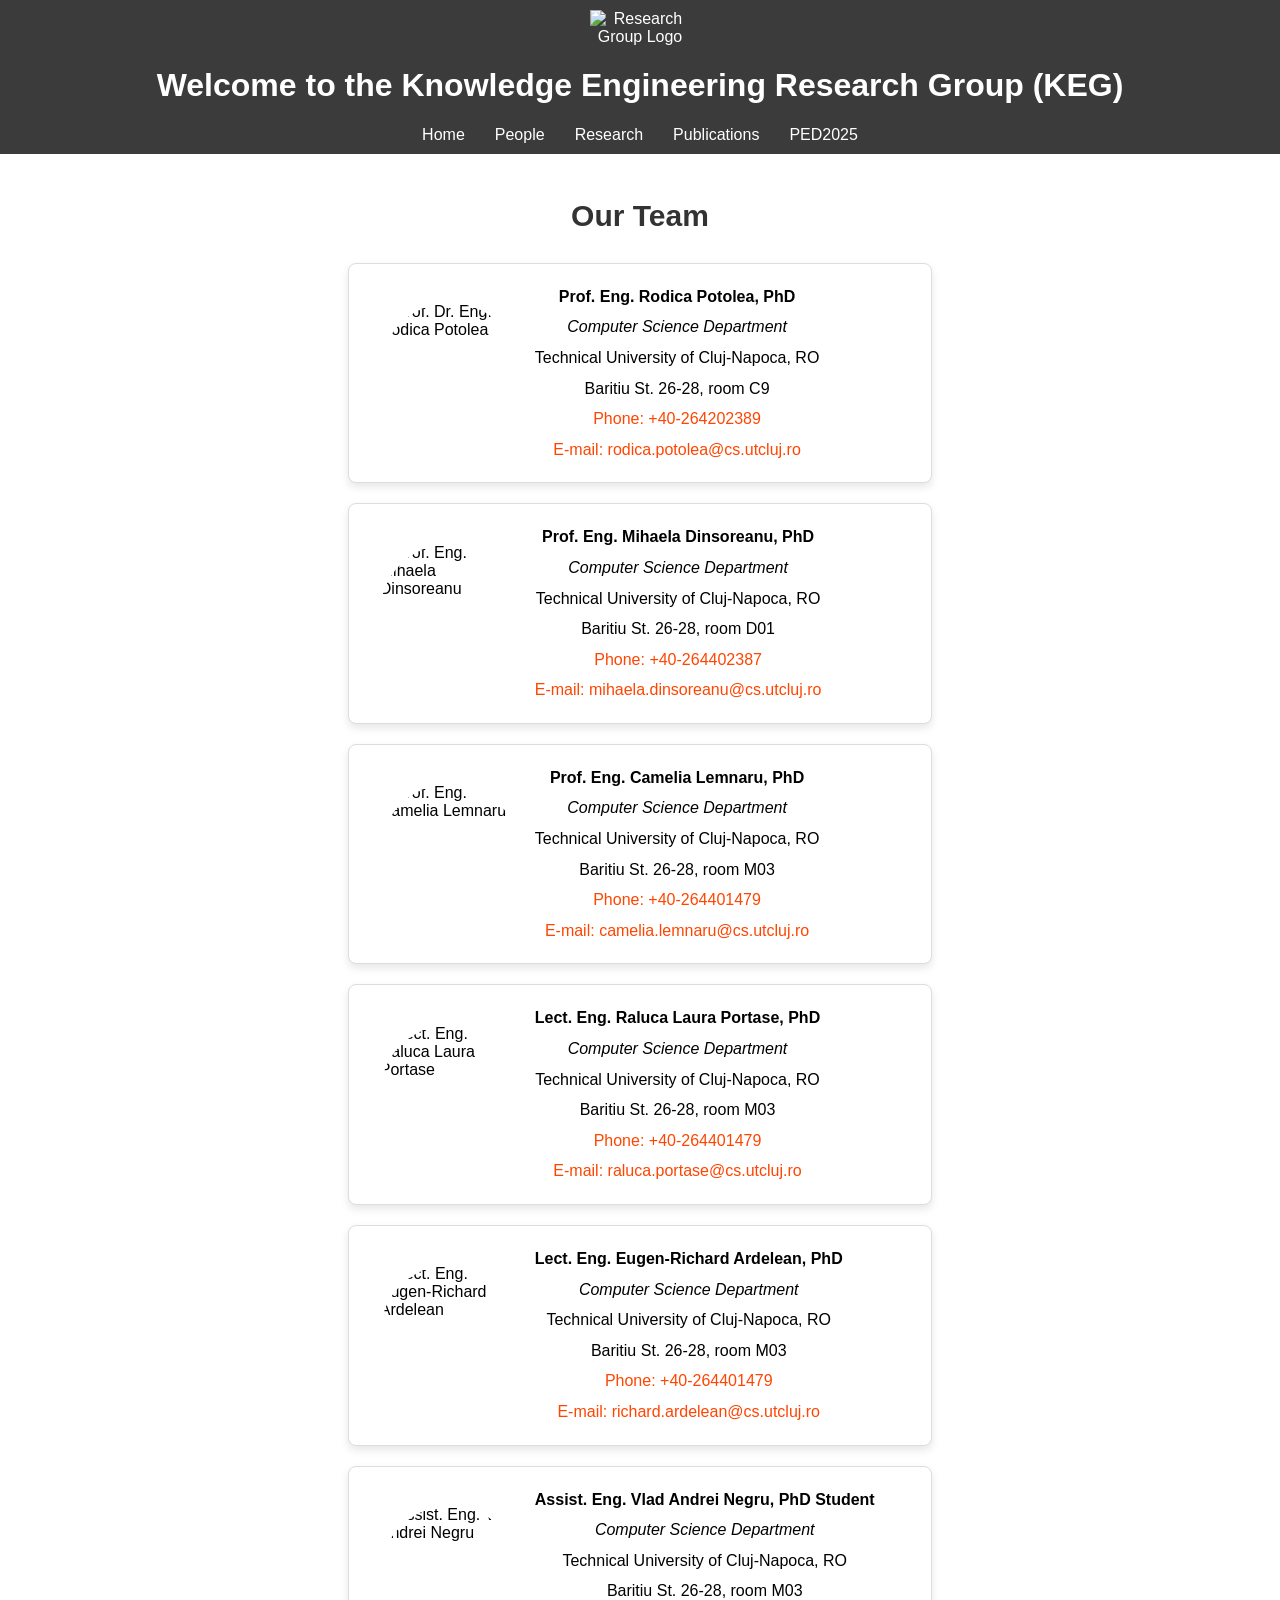
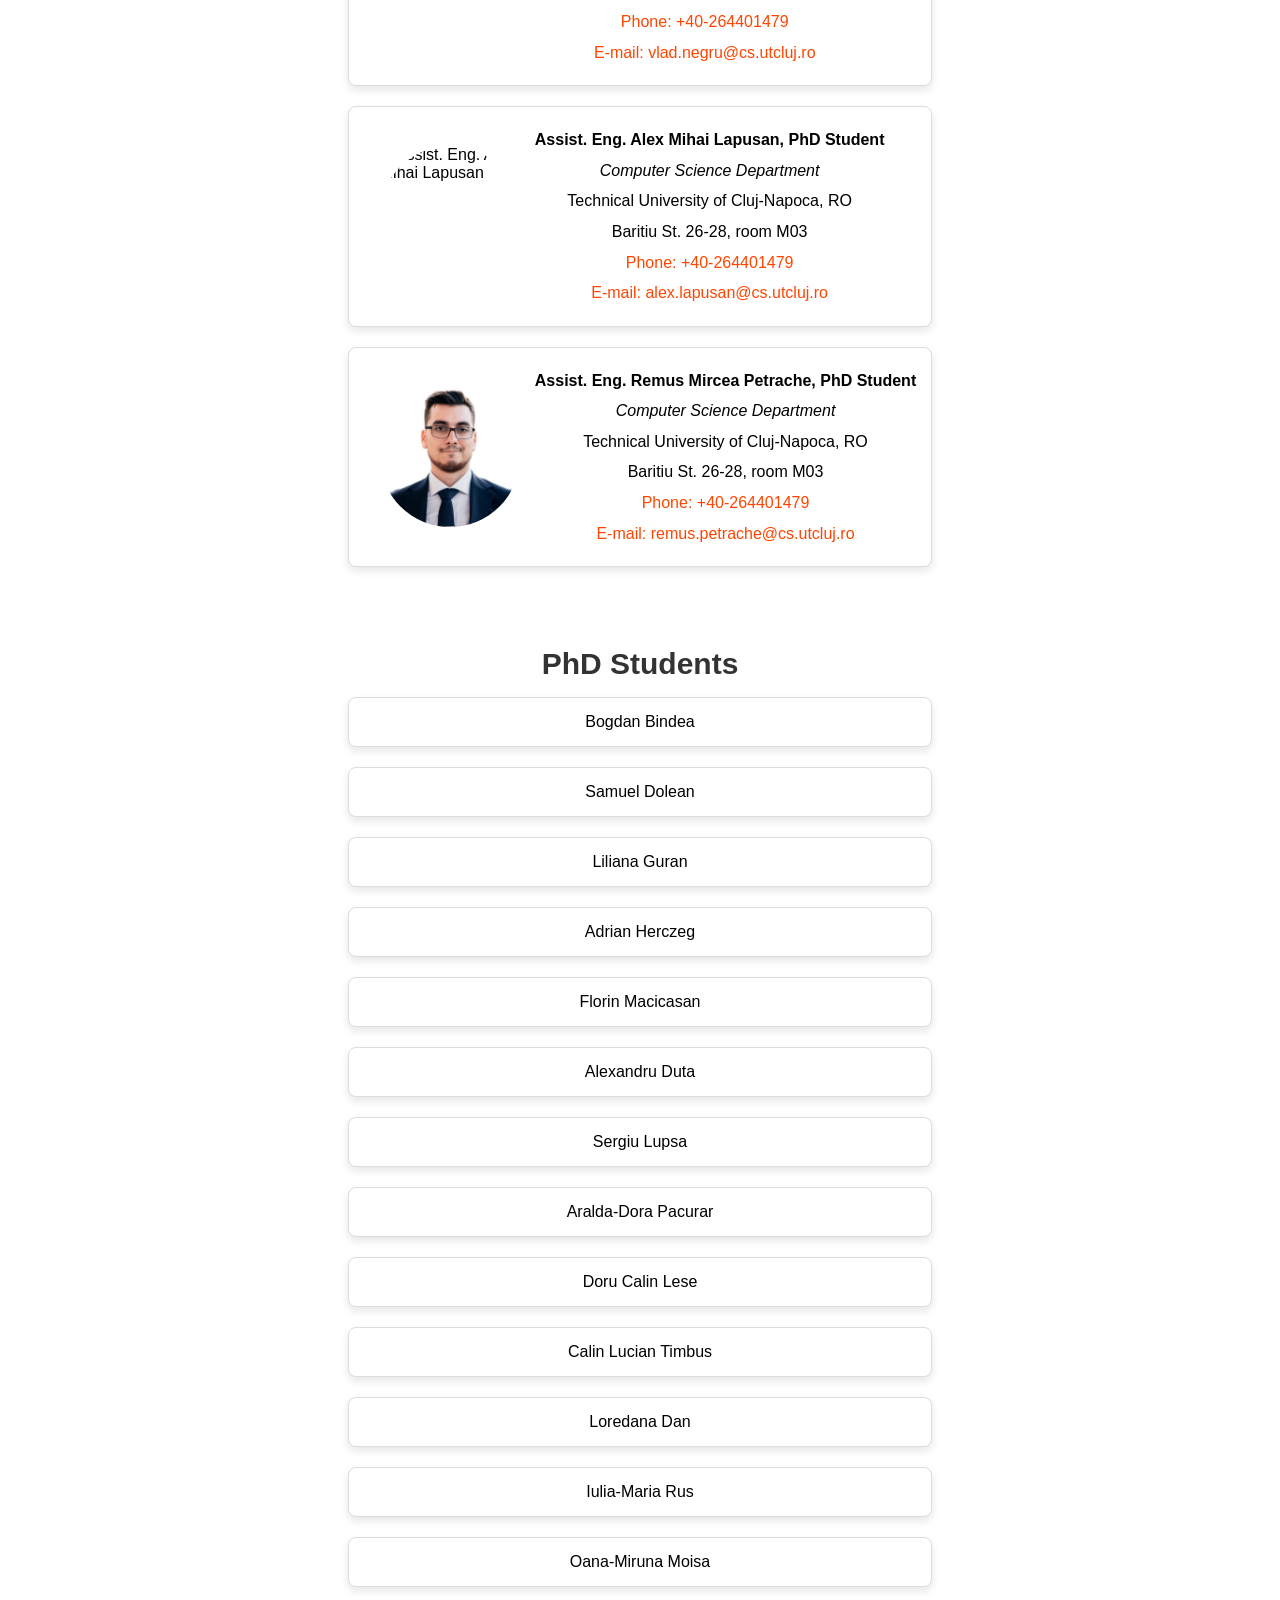
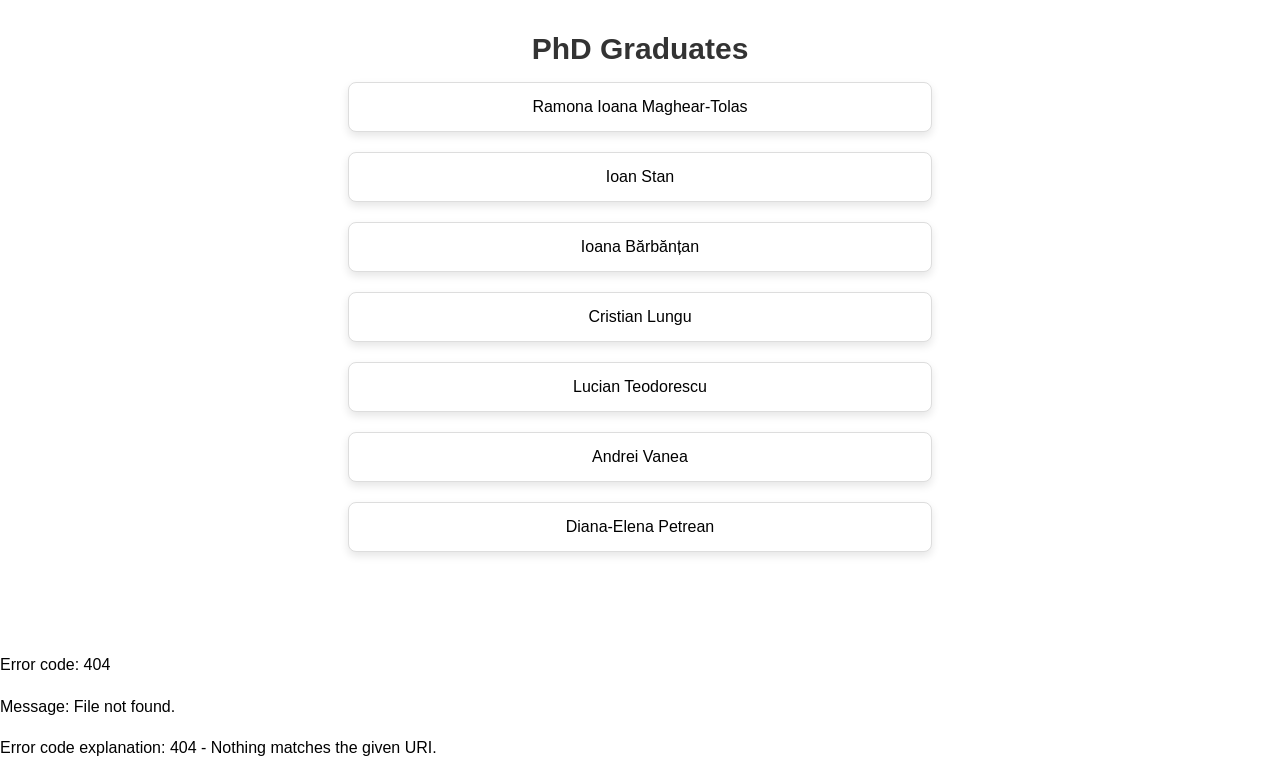
==== people.html @ 33489d2a "Added Remus and other phd stud" ====
<!DOCTYPE html>
<html lang="en">
<head>
    <meta charset="UTF-8">
    <meta name="viewport" content="width=device-width, initial-scale=1.0">
    <title>KEG Team</title>
    <link rel="stylesheet" href="css/style.css">
    <link rel="icon" href="./images/keg_logo.png" type="image/png">
</head>
<body>
    <div id="header-placeholder"></div>

    <main>
        
        <h2 class="our-team">Our Team</h2>
        <section class="staff-section">
            <div class="staff-container">
                <div class="member-info">
                    <img src="./images/team/RodicaPotolea.jpg" alt="Prof. Dr. Eng. Rodica Potolea" class="member-photo">
                    <div>
                        <p class="name">Prof. Eng. Rodica Potolea, PhD</p>
                        <p class="position">Computer Science Department</p>
                        <p>Technical University of Cluj-Napoca, RO</p>
                        <p>Baritiu St. 26-28, room C9</p>
                        <p class="phone">Phone: <a href="tel:+40264202389">+40-264202389</a></p>
                        <p class="email">E-mail: <a href="mailto:rodica.potolea@cs.utcluj.ro">rodica.potolea@cs.utcluj.ro</a></p>
                    </div>
                </div>
        
                <div class="member-info">
                    <img src="./images/team/MihaelaDinsoreanu.jpg" alt="Prof. Eng. Mihaela Dinsoreanu" class="member-photo">
                    <div >
                        <p class="name">Prof. Eng. Mihaela Dinsoreanu, PhD</p>
                        <p class="position">Computer Science Department</p>
                        <p>Technical University of Cluj-Napoca, RO</p>
                        <p>Baritiu St. 26-28, room D01</p>
                        <p class="phone">Phone: <a href="tel:+40264402387">+40-264402387</a></p>
                        <p class="email">E-mail: <a href="mailto:mihaela.dinsoreanu@cs.utcluj.ro">mihaela.dinsoreanu@cs.utcluj.ro</a></p>
                    </div>
                </div>
                
                <div class="member-info">
                    <img src="./images/team/CameliaLemnaru.png" alt="Prof. Eng. Camelia Lemnaru" class="member-photo">
                    <div >
                        <p class="name">Prof. Eng. Camelia Lemnaru, PhD</p>
                        <p class="position">Computer Science Department</p>
                        <p>Technical University of Cluj-Napoca, RO</p>
                        <p>Baritiu St. 26-28, room M03</p>
                        <p class="phone">Phone: <a href="tel:+40264401479">+40-264401479</a></p>
                        <p class="email">E-mail: <a href="mailto:camelia.lemnaru@cs.utcluj.ro">camelia.lemnaru@cs.utcluj.ro</a></p>
                    </div>
                </div>
        
                <div class="member-info">
                    <img src="./images/team/RalucaLauraPortase.jpg" alt="Lect. Eng. Raluca Laura Portase" class="member-photo">
                    <div >
                        <p class="name">Lect. Eng. Raluca Laura Portase, PhD</p>
                        <p class="position">Computer Science Department</p>
                        <p>Technical University of Cluj-Napoca, RO</p>
                        <p>Baritiu St. 26-28, room M03</p>
                        <p class="phone">Phone: <a href="tel:+40264401479">+40-264401479</a></p>
                        <p class="email">E-mail: <a href="mailto:raluca.portase@cs.utcluj.ro">raluca.portase@cs.utcluj.ro</a></p>
                    </div>
                </div>
        
                <div class="member-info">
                    <img src="./images/team/RichardArdelean.jpg" alt="Lect. Eng. Eugen-Richard Ardelean" class="member-photo">
                    <div >
                        <p class="name">Lect. Eng. Eugen-Richard Ardelean, PhD</p>
                        <p class="position">Computer Science Department</p>
                        <p>Technical University of Cluj-Napoca, RO</p>
                        <p>Baritiu St. 26-28, room M03</p>
                        <p class="phone">Phone: <a href="tel:+40264401479">+40-264401479</a></p>
                        <p class="email">E-mail: <a href="mailto:richard.ardelean@cs.utcluj.ro">richard.ardelean@cs.utcluj.ro</a></p>
                    </div>
                </div>
        
                <div class="member-info">
                    <img src="./images/team/VladNegru.jpg" alt="Assist. Eng. Vlad Andrei Negru" class="member-photo">
                    <div >
                        <p class="name">Assist. Eng. Vlad Andrei Negru, PhD Student</p>
                        <p class="position">Computer Science Department</p>
                        <p>Technical University of Cluj-Napoca, RO</p>
                        <p>Baritiu St. 26-28, room M03</p>
                        <p class="phone">Phone: <a href="tel:+40264401479">+40-264401479</a></p>
                        <p class="email">E-mail: <a href="mailto:vlad.negru@cs.utcluj.ro">vlad.negru@cs.utcluj.ro</a></p>
                    </div>
                </div>

                <div class="member-info">
                    <img src="./images/team/AlexLapusan.jpg" alt="Assist. Eng. Alex Mihai Lapusan" class="member-photo">
                    <div >
                        <p class="name">Assist. Eng. Alex Mihai Lapusan, PhD Student</p>
                        <p class="position">Computer Science Department</p>
                        <p>Technical University of Cluj-Napoca, RO</p>
                        <p>Baritiu St. 26-28, room M03</p>
                        <p class="phone">Phone: <a href="tel:+40264401479">+40-264401479</a></p>
                        <p class="email">E-mail: <a href="mailto:alex.lapusan@cs.utcluj.ro">alex.lapusan@cs.utcluj.ro</a></p>
                    </div>
                </div>

                <div class="member-info">
                    <img src="./images/team/RemusPetrache.png" alt="Assist. Eng. Remus Mircea Petrache" class="member-photo">
                    <div >
                        <p class="name">Assist. Eng. Remus Mircea Petrache, PhD Student</p>
                        <p class="position">Computer Science Department</p>
                        <p>Technical University of Cluj-Napoca, RO</p>
                        <p>Baritiu St. 26-28, room M03</p>
                        <p class="phone">Phone: <a href="tel:+40264401479">+40-264401479</a></p>
                        <p class="email">E-mail: <a href="mailto:remus.petrache@cs.utcluj.ro">remus.petrache@cs.utcluj.ro</a></p>
                    </div>
                </div>
            </div>
        </section>


        <h2>PhD Students</h2>
        <section class="phd-students-section">
            <ul>
                <li>Bogdan Bindea</li>
                <li>Samuel Dolean</li>
                <li>Liliana Guran</li>
                <li>Adrian Herczeg</li>
                <li>Florin Macicasan</li>
                <li>Alexandru Duta</li>
                <li>Sergiu Lupsa</li>
                <li>Aralda-Dora Pacurar</li>
                <li>Doru Calin Lese</li>
                <li>Calin Lucian Timbus</li>
                <li>Loredana Dan</li>
                <li>Iulia-Maria Rus</li>
                <li>Oana-Miruna Moisa</li>
            </ul>
        </section>

        <h2>PhD Graduates</h2>
        <section class="phd-graduates-section">
            <ul>
                <li>Ramona Ioana Maghear-Tolas</li>
                <li>Ioan Stan</li>
                <li>Ioana Bărbănțan</li>
                <li>Cristian Lungu</li>
                <li>Lucian Teodorescu</li>
                <li>Andrei Vanea</li>
                <li>Diana-Elena Petrean</li>
            </ul>
        </section>

    </main>

    <div id="footer-placeholder"></div>
    
    <script>
        document.addEventListener("DOMContentLoaded", function() {
            const headerPlaceholer = document.getElementById("header-placeholder");
            
            fetch("header.html")
                .then(response => response.text())
                .then(data => {
                    headerPlaceholer.innerHTML = data;
                })
                .catch(error => console.error('Error loading footer:', error));
        });
    </script>

    <script>
        document.addEventListener("DOMContentLoaded", function() {
            const footerPlaceholder = document.getElementById("footer-placeholder");
            
            fetch("footer.html")
                .then(response => response.text())
                .then(data => {
                    footerPlaceholder.innerHTML = data;
                })
                .catch(error => console.error('Error loading footer:', error));
        });
    </script>
</body>
</html>
---- css/style.css ----
/* css/style.css */
html, body {
    height: 100%; /* Make sure the body and html elements take the full height of the page */
    margin: 0;
}

body {
    font-family: Arial, sans-serif;
}

/* Style for the header and footer */
header, footer {
    background-color: #3B3B3B; 
    color: white;  /* text */
    text-align: center; 
    box-sizing: border-box;
    width: 100%;  /* Ensure the header spans the full width */
    justify-content: space-between; /* Space out logo, heading, and nav */
    padding: 10px 20px; /* Padding for spacing */
    flex-wrap: wrap; /* Allow elements to wrap on small screens */
}

footer p {
    color: #000000;
}

nav {
    display: flex;
    justify-content: center;
}

#logo {
    max-width: 100px; /* Limit the size of the logo */
    height: auto;
}

.copyright {
    text-align: center;
    margin-left: auto;
}

.footerContainer {
    position: relative;
    display: flex;
    align-items: center;
    height: 150px;
}

.utcnLogo {
    position: absolute;
    left: 50%;
    transform: translateX(-50%);
}

body {
    font-family: Arial, sans-serif;
    margin: 0;
    padding: 0;
    display: flex;
    flex-direction: column;
}



main {
    flex: 1; /* This ensures the main content takes up all available space */
    margin: auto;
    max-width: 800px;
}

@media screen and (max-width: 765px) {
    main {
        max-width: 90vw;
    }
}


h1 {
    color: white;  /* White text */
}

h2 {
    color: #333;
    margin-bottom: 0.5em;
    text-align: center;
    font-size: 30px;
    padding-top: 20px;
}

h3 {
    color: #444;
}

nav a {
    color: #fff;
    margin: 0 15px;
    text-decoration: none;
}


p {
    text-align: justify;
    line-height: 1.6; /* Optional: improves readability */
}


ul {
    list-style-type: none;
    padding-left: 0;
}

ul li {
    margin: 0.5em 0;
}


.about-section ul {
    padding-left: 20px; /* Parent list */
}

strong {
    color: orangered;
}




/*  */
/*  */
/* People page styles */
/*  */
/*  */
.staff-section, .phd-graduates-section, .phd-students-section, .former-members-section {
    grid-template-columns: repeat(auto-fill, minmax(250px, 1fr));
    gap: 15px;
}

.staff-section {
    display: flex;
    flex-wrap: wrap;      /* Ensures members wrap onto new lines as needed */
    gap: 20px;            /* Adds space between each .member-info div */
    justify-content: center;
    margin-bottom: 40px;
}

.our-team {
    margin-bottom: 30px;
}

.member-info {
    display: flex;
    flex-wrap: wrap;
    align-items: center;
    margin-bottom: 20px;
    background: #fff;
    padding: 15px;
    border: 1px solid #ddd;
    border-radius: 8px;
    box-shadow: 0 4px 8px rgba(0,0,0,0.1);
    text-align: left; /* Changed to left-align text within the details */
    max-width: 95vw; /* Only applies for screen widths below 765px */
}

.member-photo {
    width: 140px;  /* Adjust size as needed */
    height: 140px; /* Ensure it’s square */
    border-radius: 50%; /* Makes the photo circular */
    margin-right: 15px;
    object-fit: cover; /* Ensures the image scales nicely */
    margin-left: 16px;

    @media (max-width: 768px) {
        margin: auto;
        margin-bottom: 12px;
    }
}

.member-info name {
    font-size: 30px;
    font-weight: bold;
}



.member-info p {
    margin: 5px 0;
    text-align: center;
}

.member-info .name {
    font-weight: bold;
}

.member-info .position {
    font-style: italic;
}

.member-info .email, .member-info .phone {
    color: orangered;
}

.member-info a {
    color: orangered;
    text-decoration: none;
}

.member-info a:hover {
    text-decoration: underline;
}

.member-info a:hover {
    text-decoration: underline;
}




.students li, .phd-graduates li {
    background: #fff;
    margin: 8px 0;
    padding: 16px;
    border-radius: 4px;
    border: 1px solid #ddd;
    box-shadow: 0 4px 8px rgba(0,0,0,0.1);
    font-size: 16px;
    color: #444;
    font-weight: bold;
}

.phd-graduates-section ul li, .phd-students-section ul li {
    margin-bottom: 20px;
    background: #fff;
    padding: 15px;
    border: 1px solid #ddd;
    border-radius: 8px;
    box-shadow: 0 4px 8px rgba(0,0,0,0.1);
    text-align: center;
}



/*  */
/*  */
/* Research page style */
/*  */
/*  */


.research-section h1 {
    font-size: 36px;
}

.research-section h2 {
    text-align: center;
    font-size: 30px;
    padding-top: 40px;
}

.research-section h3 {
    font-size: 24px;
    color: orangered;
}

.research-section h4 {
    font-size: 24px;
    color: orangered;
    text-align: center;
}

.research-section h5 {
    font-size: 20px;
    margin-block-end: 0em;
}





.research-section ul {
    padding-left: 20px; /* Parent list */
}

.research-section ul ul {
    padding-left: 40px; /* Indentation for nested lists */
}

.research-section li {
    text-align: justify;
}


.research-section a {
    color: orangered;
}
.projects-section a {
    color: orangered;
}
.datasets-section a {
    color: orangered;
}

/*  */
/*  */
/* Publications page style */
/*  */
/*  */


.publication-section {
    display: flex;
    flex-wrap: wrap;
    justify-content: center; /* Center the content horizontally */
    gap: 40px; /* Space between the boxes */
    width: 100%;
    margin: auto; /* Center the entire container on the page */
    max-width: 90vw; /* Only applies for screen widths below 765px */
}


.highlighted-publication {
    background-color: #fef7e3;
    border-left: 5px solid #ffb300;
    padding: 15px 15px 3px 15px;
    border-radius: 8px;
    box-shadow: 0 0 10px rgba(0, 0, 0, 0.1);
    width: calc(33.33% - 40px); /* Adjust for three columns, minus gap */
    min-width: 200px; /* Ensures items don't shrink too small on smaller screens */
    max-width: 400px; /* Limits the maximum width per item */
    flex-grow: 1; /* Allows items to grow equally */
    flex-shrink: 0; /* Prevents shrinking */
}


.highlighted-publication .authors {
    font-size: 14px;
    color: #555;
}
.highlighted-publication .details {
    font-size: 12px;
    color: #777;
}

.highlighted-publication .title {
    font-size: 18px;
    font-weight: bold;
    padding-bottom: 12px;
}

.highlighted-publication .title a {
    color: orangered;
}

.publication-section2 {
    display: grid;
    flex-wrap: wrap;
    justify-content: center; /* Center the content horizontally */
    gap: 20px; /* Space between the boxes */
    width: 100%;
    margin: auto; /* Center the entire container on the page */
    max-width: 90vw; /* Only applies for screen widths below 765px */
}

.simpler-publication {
    margin-bottom: 3%;
    border-radius: 8px;
    text-align: justify;
}

.simpler-publication .title{
    font-size: 20px;
    color: #555;
    margin-bottom: 5px;
}

.simpler-publication .title a{
    color: #555;
}

.simpler-publication .authors {
    font-size: 17px;
    color: #555;
    margin-bottom: 5px;
}

.simpler-publication .details {
    font-size: 14px;
    color: #555;
}


.dataset-section {
    margin-bottom: 30px;
}

.dataset-section a {
    color: #444;
    text-decoration: none;
}

.dataset-section a:hover {
    text-decoration: underline;
}

.download-link {
    display: block;
    margin-top: 10px;
    font-weight: bold;
}


/*  */
/*  */
/* PED2025 page style */
/*  */
/*  */



.two-columns {
    display: flex;
    justify-content: space-between;
    gap: 40px;
    margin-bottom: 40px;
}

.col-left,
.col-right {
    width: 48%;      /* Adjust if you want narrower or wider columns */
}

.below-columns {
    margin-top: 20px;
}

/* Optional styles to make columns look cleaner */
.two-columns h3 {
    margin-top: 0;
}

.abstract-section {
    margin-top: 40px;
}

.abstract-section h3 {
    margin-bottom: 10px;
}

.etape-section {
    margin-top: 40px;
}

.etape-section h3 {
    margin-bottom: 10px;
}

.etape-list {
    list-style-type: square; /* or circle, disc, none */
    padding-left: 20px;
}

.etape-list li {
    margin: 6px 0;
}

.etape-list a {
    text-decoration: none;
    color: #004aad; /* Adjust to your theme */
    font-weight: 500;
}

.etape-list a:hover {
    text-decoration: underline;
}

.publicatie-link {
    text-decoration: none;
    color: #004aad; /* sau culoarea temei tale */
}

.publicatie-link:hover {
    text-decoration: underline;
    cursor: pointer;
}
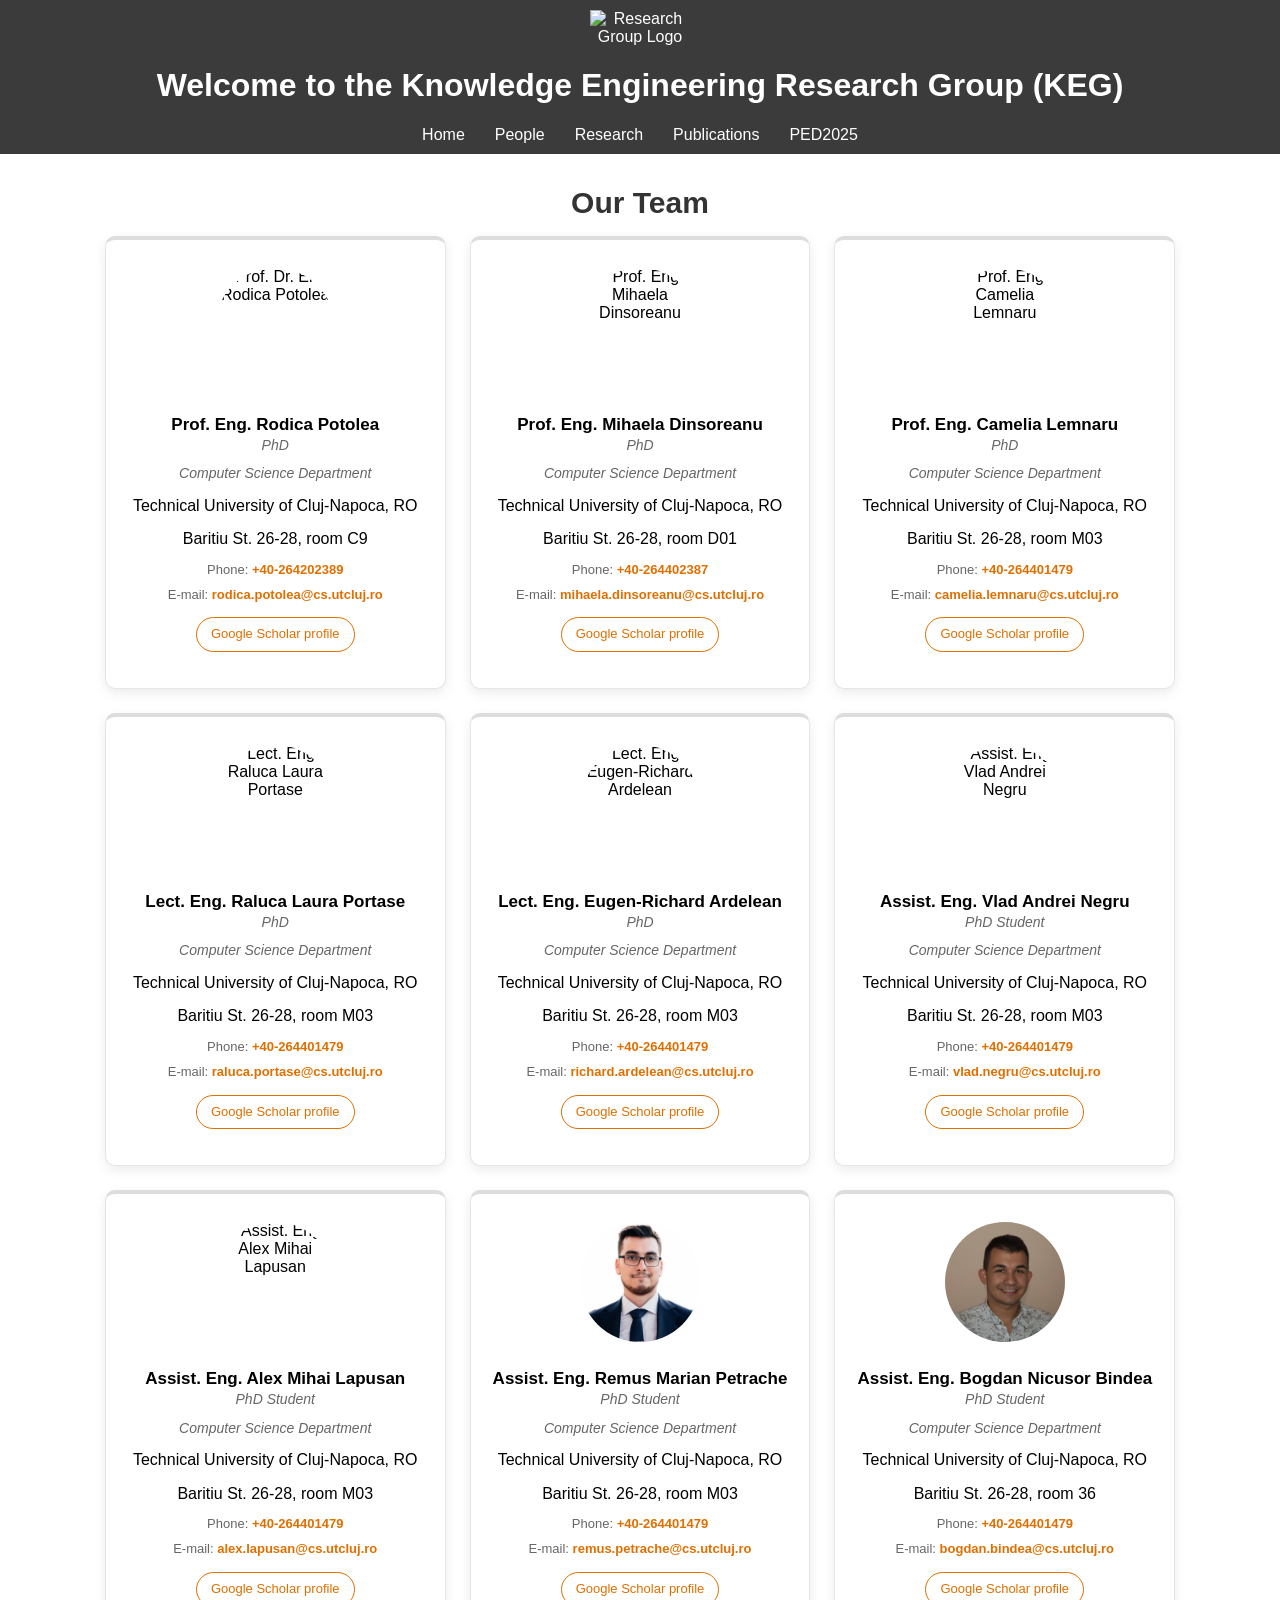
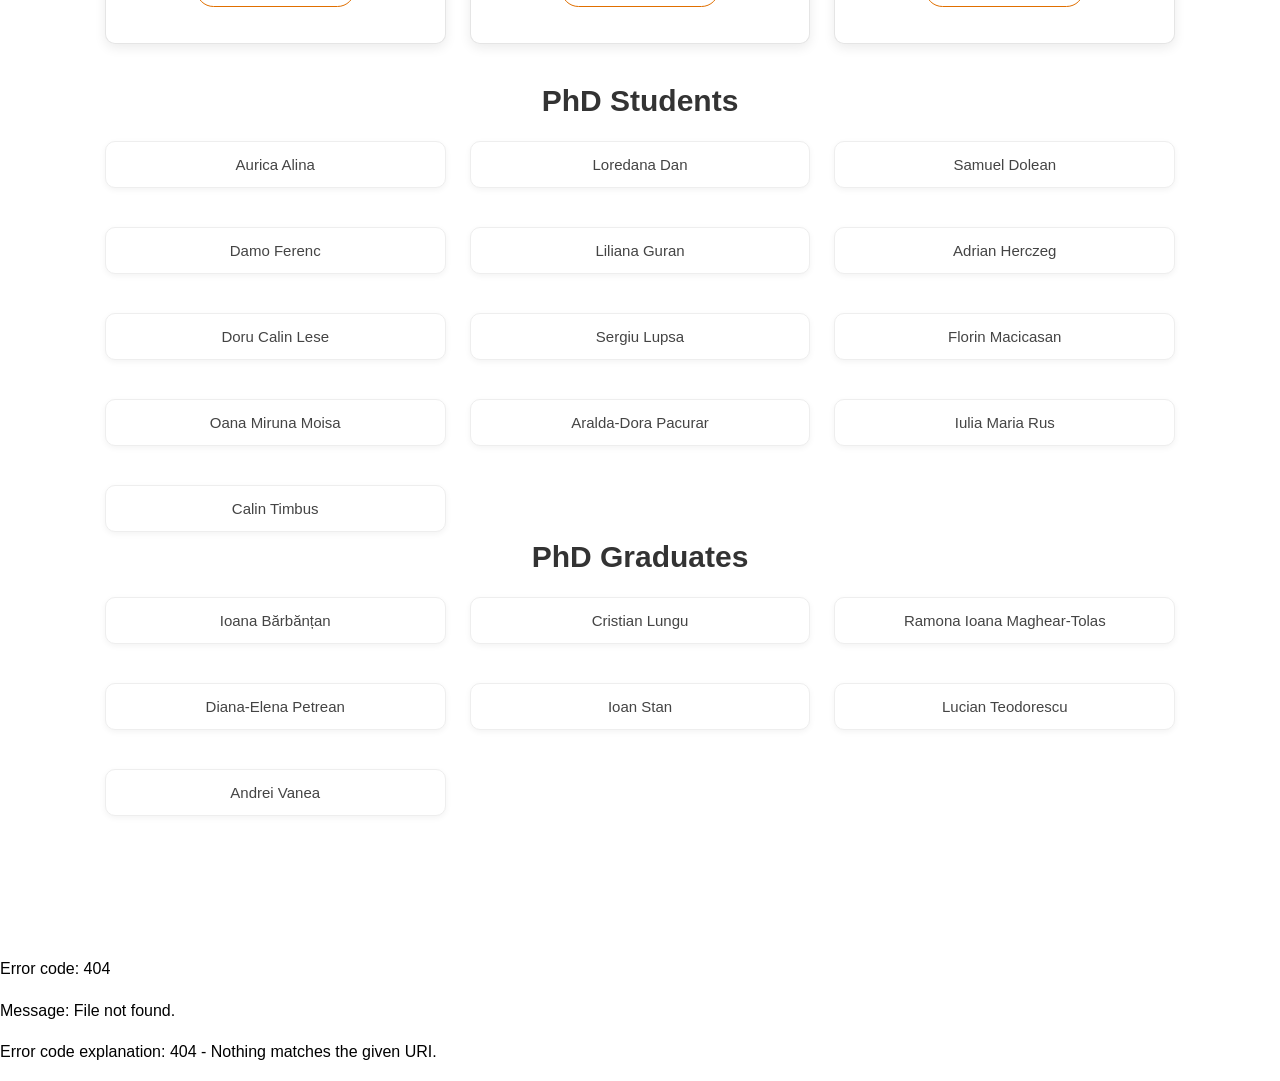
==== commit 28e2c50a: "Update webpage: styles, members, publications to be all up-to-date" ====
--- a/people.html
+++ b/people.html
@@ -11,103 +11,124 @@
     <div id="header-placeholder"></div>
 
     <main>
-        
+
         <h2 class="our-team">Our Team</h2>
         <section class="staff-section">
             <div class="staff-container">
                 <div class="member-info">
                     <img src="./images/team/RodicaPotolea.jpg" alt="Prof. Dr. Eng. Rodica Potolea" class="member-photo">
                     <div>
-                        <p class="name">Prof. Eng. Rodica Potolea, PhD</p>
+                        <p class="name">Prof. Eng. Rodica Potolea<span class="title">PhD</span></p>
                         <p class="position">Computer Science Department</p>
                         <p>Technical University of Cluj-Napoca, RO</p>
                         <p>Baritiu St. 26-28, room C9</p>
                         <p class="phone">Phone: <a href="tel:+40264202389">+40-264202389</a></p>
                         <p class="email">E-mail: <a href="mailto:rodica.potolea@cs.utcluj.ro">rodica.potolea@cs.utcluj.ro</a></p>
+                        <p class="scholar"><a href="https://scholar.google.com/citations?user=qGcUwiUAAAAJ&hl=en" target="_blank">Google Scholar profile</a></p>
                     </div>
                 </div>
         
                 <div class="member-info">
                     <img src="./images/team/MihaelaDinsoreanu.jpg" alt="Prof. Eng. Mihaela Dinsoreanu" class="member-photo">
                     <div >
-                        <p class="name">Prof. Eng. Mihaela Dinsoreanu, PhD</p>
+                        <p class="name">Prof. Eng. Mihaela Dinsoreanu<span class="title">PhD</span></p>
                         <p class="position">Computer Science Department</p>
                         <p>Technical University of Cluj-Napoca, RO</p>
                         <p>Baritiu St. 26-28, room D01</p>
                         <p class="phone">Phone: <a href="tel:+40264402387">+40-264402387</a></p>
                         <p class="email">E-mail: <a href="mailto:mihaela.dinsoreanu@cs.utcluj.ro">mihaela.dinsoreanu@cs.utcluj.ro</a></p>
+                        <p class="scholar"><a href="https://scholar.google.com/citations?user=RaWqwHoAAAAJ&hl=en" target="_blank">Google Scholar profile</a></p>
                     </div>
                 </div>
                 
                 <div class="member-info">
                     <img src="./images/team/CameliaLemnaru.png" alt="Prof. Eng. Camelia Lemnaru" class="member-photo">
                     <div >
-                        <p class="name">Prof. Eng. Camelia Lemnaru, PhD</p>
+                        <p class="name">Prof. Eng. Camelia Lemnaru<span class="title">PhD</span></p>
                         <p class="position">Computer Science Department</p>
                         <p>Technical University of Cluj-Napoca, RO</p>
                         <p>Baritiu St. 26-28, room M03</p>
                         <p class="phone">Phone: <a href="tel:+40264401479">+40-264401479</a></p>
                         <p class="email">E-mail: <a href="mailto:camelia.lemnaru@cs.utcluj.ro">camelia.lemnaru@cs.utcluj.ro</a></p>
+                        <p class="scholar"><a href="https://scholar.google.com/citations?user=GGOS0SAAAAAJ&hl=en" target="_blank">Google Scholar profile</a></p>
                     </div>
                 </div>
         
                 <div class="member-info">
                     <img src="./images/team/RalucaLauraPortase.jpg" alt="Lect. Eng. Raluca Laura Portase" class="member-photo">
                     <div >
-                        <p class="name">Lect. Eng. Raluca Laura Portase, PhD</p>
+                        <p class="name">Lect. Eng. Raluca Laura Portase<span class="title">PhD</span></p>
                         <p class="position">Computer Science Department</p>
                         <p>Technical University of Cluj-Napoca, RO</p>
                         <p>Baritiu St. 26-28, room M03</p>
                         <p class="phone">Phone: <a href="tel:+40264401479">+40-264401479</a></p>
                         <p class="email">E-mail: <a href="mailto:raluca.portase@cs.utcluj.ro">raluca.portase@cs.utcluj.ro</a></p>
+                        <p class="scholar"><a href="https://scholar.google.com/citations?user=tb6MDk8AAAAJ&hl=en" target="_blank">Google Scholar profile</a></p>
                     </div>
                 </div>
         
                 <div class="member-info">
                     <img src="./images/team/RichardArdelean.jpg" alt="Lect. Eng. Eugen-Richard Ardelean" class="member-photo">
                     <div >
-                        <p class="name">Lect. Eng. Eugen-Richard Ardelean, PhD</p>
+                        <p class="name">Lect. Eng. Eugen-Richard Ardelean<span class="title">PhD</span></p>
                         <p class="position">Computer Science Department</p>
                         <p>Technical University of Cluj-Napoca, RO</p>
                         <p>Baritiu St. 26-28, room M03</p>
                         <p class="phone">Phone: <a href="tel:+40264401479">+40-264401479</a></p>
                         <p class="email">E-mail: <a href="mailto:richard.ardelean@cs.utcluj.ro">richard.ardelean@cs.utcluj.ro</a></p>
+                        <p class="scholar"><a href="https://scholar.google.com/citations?user=oMoL_BMAAAAJ&hl=en" target="_blank">Google Scholar profile</a></p>
                     </div>
                 </div>
         
                 <div class="member-info">
                     <img src="./images/team/VladNegru.jpg" alt="Assist. Eng. Vlad Andrei Negru" class="member-photo">
                     <div >
-                        <p class="name">Assist. Eng. Vlad Andrei Negru, PhD Student</p>
+                        <p class="name">Assist. Eng. Vlad Andrei Negru<span class="title">PhD Student</span></p>
                         <p class="position">Computer Science Department</p>
                         <p>Technical University of Cluj-Napoca, RO</p>
                         <p>Baritiu St. 26-28, room M03</p>
                         <p class="phone">Phone: <a href="tel:+40264401479">+40-264401479</a></p>
                         <p class="email">E-mail: <a href="mailto:vlad.negru@cs.utcluj.ro">vlad.negru@cs.utcluj.ro</a></p>
+                        <p class="scholar"><a href="https://scholar.google.com/citations?user=uOSGq8wAAAAJ&hl=en" target="_blank">Google Scholar profile</a></p>
                     </div>
                 </div>
 
                 <div class="member-info">
                     <img src="./images/team/AlexLapusan.jpg" alt="Assist. Eng. Alex Mihai Lapusan" class="member-photo">
                     <div >
-                        <p class="name">Assist. Eng. Alex Mihai Lapusan, PhD Student</p>
+                        <p class="name">Assist. Eng. Alex Mihai Lapusan<span class="title">PhD Student</span></p>
                         <p class="position">Computer Science Department</p>
                         <p>Technical University of Cluj-Napoca, RO</p>
                         <p>Baritiu St. 26-28, room M03</p>
                         <p class="phone">Phone: <a href="tel:+40264401479">+40-264401479</a></p>
                         <p class="email">E-mail: <a href="mailto:alex.lapusan@cs.utcluj.ro">alex.lapusan@cs.utcluj.ro</a></p>
-                    </div>
-                </div>
-
-                <div class="member-info">
-                    <img src="./images/team/RemusPetrache.png" alt="Assist. Eng. Remus Mircea Petrache" class="member-photo">
-                    <div >
-                        <p class="name">Assist. Eng. Remus Mircea Petrache, PhD Student</p>
+                        <p class="scholar"><a href="https://scholar.google.com/citations?user=dK2WRdgAAAAJ&hl=en" target="_blank">Google Scholar profile</a></p>
+                    </div>
+                </div>
+
+                <div class="member-info">
+                    <img src="./images/team/RemusPetrache.jpeg" alt="Assist. Eng. Remus Marian Petrache" class="member-photo">
+                    <div >
+                        <p class="name">Assist. Eng. Remus Marian Petrache<span class="title">PhD Student</span></p>
                         <p class="position">Computer Science Department</p>
                         <p>Technical University of Cluj-Napoca, RO</p>
                         <p>Baritiu St. 26-28, room M03</p>
                         <p class="phone">Phone: <a href="tel:+40264401479">+40-264401479</a></p>
                         <p class="email">E-mail: <a href="mailto:remus.petrache@cs.utcluj.ro">remus.petrache@cs.utcluj.ro</a></p>
+                        <p class="scholar"><a href="https://scholar.google.com/citations?user=NcZEGL4AAAAJ&hl=en" target="_blank">Google Scholar profile</a></p>
+                    </div>
+                </div>
+
+                <div class="member-info">
+                    <img src="./images/team/BogdanBindea.jpeg" alt="Assist. Eng. Bogdan Nicusor Bindea" class="member-photo">
+                    <div >
+                        <p class="name">Assist. Eng. Bogdan Nicusor Bindea<span class="title">PhD Student</span></p>
+                        <p class="position">Computer Science Department</p>
+                        <p>Technical University of Cluj-Napoca, RO</p>
+                        <p>Baritiu St. 26-28, room 36</p>
+                        <p class="phone">Phone: <a href="tel:+40264401479">+40-264401479</a></p>
+                        <p class="email">E-mail: <a href="mailto:bogdan.bindea@cs.utcluj.ro">bogdan.bindea@cs.utcluj.ro</a></p>
+                        <p class="scholar"><a href="https://scholar.google.com/citations?user=4r5VjmoAAAAJ&hl=en" target="_blank">Google Scholar profile</a></p>
                     </div>
                 </div>
             </div>
@@ -117,32 +138,32 @@
         <h2>PhD Students</h2>
         <section class="phd-students-section">
             <ul>
-                <li>Bogdan Bindea</li>
+                <li>Aurica Alina</li>
+                <li>Loredana Dan</li>
                 <li>Samuel Dolean</li>
+                <li>Damo Ferenc</li>
                 <li>Liliana Guran</li>
                 <li>Adrian Herczeg</li>
+                <li>Doru Calin Lese</li>
+                <li>Sergiu Lupsa</li>
                 <li>Florin Macicasan</li>
-                <li>Alexandru Duta</li>
-                <li>Sergiu Lupsa</li>
+                <li>Oana Miruna Moisa</li>
                 <li>Aralda-Dora Pacurar</li>
-                <li>Doru Calin Lese</li>
-                <li>Calin Lucian Timbus</li>
-                <li>Loredana Dan</li>
-                <li>Iulia-Maria Rus</li>
-                <li>Oana-Miruna Moisa</li>
+                <li>Iulia Maria Rus</li>
+                <li>Calin Timbus</li>
             </ul>
         </section>
 
         <h2>PhD Graduates</h2>
         <section class="phd-graduates-section">
             <ul>
-                <li>Ramona Ioana Maghear-Tolas</li>
-                <li>Ioan Stan</li>
                 <li>Ioana Bărbănțan</li>
                 <li>Cristian Lungu</li>
+                <li>Ramona Ioana Maghear-Tolas</li>
+                <li>Diana-Elena Petrean</li>
+                <li>Ioan Stan</li>
                 <li>Lucian Teodorescu</li>
                 <li>Andrei Vanea</li>
-                <li>Diana-Elena Petrean</li>
             </ul>
         </section>
 
--- a/css/style.css
+++ b/css/style.css
@@ -1,3 +1,24 @@
+/* Design tokens: change a value here to update every page */
+:root {
+    --accent: #ffa64d; /* lighter tint of the KEG logo orange, for decorative bars */
+    --link: #e06f00; /* deeper orange for links and interactive text */
+    --text: #222;
+    --muted: #666;
+    --border: #e5e5e5;
+    --radius: 10px;
+    --gap: 24px;
+    --h2: 30px;
+    --h3: 22px;
+}
+
+a {
+    color: var(--link);
+}
+
+a:hover {
+    text-decoration: underline;
+}
+
 /* css/style.css */
 html, body {
     height: 100%; /* Make sure the body and html elements take the full height of the page */
@@ -6,6 +27,11 @@
 
 body {
     font-family: Arial, sans-serif;
+}
+
+/* Space between the page content and the footer */
+#footer-placeholder {
+    margin-top: 60px;
 }
 
 /* Style for the header and footer */
@@ -65,7 +91,7 @@
 main {
     flex: 1; /* This ensures the main content takes up all available space */
     margin: auto;
-    max-width: 800px;
+    max-width: 1100px; /* same content width on every page */
 }
 
 @media screen and (max-width: 765px) {
@@ -73,6 +99,7 @@
         max-width: 90vw;
     }
 }
+
 
 
 h1 {
@@ -83,12 +110,17 @@
     color: #333;
     margin-bottom: 0.5em;
     text-align: center;
-    font-size: 30px;
+    font-size: var(--h2);
     padding-top: 20px;
 }
 
 h3 {
     color: #444;
+    font-size: var(--h3);
+}
+
+.square-list {
+    list-style-type: square;
 }
 
 nav a {
@@ -119,7 +151,7 @@
 }
 
 strong {
-    color: orangered;
+    color: var(--link);
 }
 
 
@@ -196,11 +228,11 @@
 }
 
 .member-info .email, .member-info .phone {
-    color: orangered;
+    color: var(--link);
 }
 
 .member-info a {
-    color: orangered;
+    color: var(--link);
     text-decoration: none;
 }
 
@@ -215,27 +247,138 @@
 
 
 
-.students li, .phd-graduates li {
+/* Team cards: centered stacked layout in a responsive grid */
+.staff-container {
+    display: grid;
+    grid-template-columns: repeat(3, 1fr);
+    gap: var(--gap);
+    width: 100%;
+    max-width: 1400px;
+    margin: 0 auto;
+}
+
+@media (max-width: 900px) {
+    .staff-container {
+        grid-template-columns: repeat(2, 1fr);
+    }
+}
+
+@media (max-width: 600px) {
+    .staff-container {
+        grid-template-columns: 1fr;
+    }
+}
+
+.staff-section .member-info {
+    display: flex;
+    flex-direction: column;
+    align-items: center;
+    text-align: center;
+    margin: 0;
+    padding: 28px 22px;
+    max-width: none;
+    border-radius: var(--radius);
+    border: 1px solid var(--border);
+    border-top: 4px solid var(--accent);
+    box-shadow: 0 4px 12px rgba(0, 0, 0, 0.08);
+    transition: transform 0.2s ease, box-shadow 0.2s ease;
+}
+
+.staff-section .member-info:hover {
+    transform: translateY(-3px);
+    box-shadow: 0 8px 18px rgba(0, 0, 0, 0.12);
+}
+
+.staff-section .member-photo {
+    width: 120px;
+    height: 120px;
+    margin: 0 0 18px;
+    border: none;
+}
+
+.staff-section .member-info > div {
+    width: 100%;
+}
+
+.staff-section .member-info p {
+    margin: 8px 0;
+    text-align: center;
+    overflow-wrap: anywhere;
+}
+
+.staff-section .member-info .name {
+    font-size: 17px;
+    line-height: 1.3;
+}
+
+.staff-section .member-info .title {
+    display: block;
+    font-weight: normal;
+    font-style: italic;
+    font-size: 14px;
+    color: #666;
+}
+
+.staff-section .member-info .position {
+    color: #666;
+    font-size: 14px;
+}
+
+.staff-section .member-info .scholar {
+    margin-top: 12px;
+}
+
+.staff-section .member-info .scholar a {
+    display: inline-block;
+    padding: 6px 14px;
+    border: 1px solid var(--link);
+    border-radius: 999px;
+    font-size: 13px;
+}
+
+.staff-section .member-info .scholar a:hover {
+    background: var(--link);
+    color: #fff;
+    text-decoration: none;
+}
+
+/* PhD students and graduates: cards in a 3-column grid */
+.phd-students-section ul,
+.phd-graduates-section ul {
+    display: grid;
+    grid-template-columns: repeat(3, 1fr);
+    gap: var(--gap);
+    list-style: none;
+    padding: 0;
+    margin: 0 0 30px;
+}
+
+.phd-students-section li,
+.phd-graduates-section li {
     background: #fff;
-    margin: 8px 0;
-    padding: 16px;
-    border-radius: 4px;
-    border: 1px solid #ddd;
-    box-shadow: 0 4px 8px rgba(0,0,0,0.1);
-    font-size: 16px;
-    color: #444;
+    padding: 18px;
+    border-radius: var(--radius);
     font-weight: bold;
-}
-
-.phd-graduates-section ul li, .phd-students-section ul li {
-    margin-bottom: 20px;
-    background: #fff;
-    padding: 15px;
-    border: 1px solid #ddd;
-    border-radius: 8px;
-    box-shadow: 0 4px 8px rgba(0,0,0,0.1);
+    border: 1px solid var(--border);
+    border-top: 4px solid var(--accent);
+    box-shadow: 0 4px 8px rgba(0,0,0,0.08);
     text-align: center;
 }
+
+@media (max-width: 900px) {
+    .phd-students-section ul,
+    .phd-graduates-section ul {
+        grid-template-columns: repeat(2, 1fr);
+    }
+}
+
+@media (max-width: 600px) {
+    .phd-students-section ul,
+    .phd-graduates-section ul {
+        grid-template-columns: 1fr;
+    }
+}
+
 
 
 
@@ -258,12 +401,12 @@
 
 .research-section h3 {
     font-size: 24px;
-    color: orangered;
+    color: var(--link);
 }
 
 .research-section h4 {
     font-size: 24px;
-    color: orangered;
+    color: var(--link);
     text-align: center;
 }
 
@@ -290,13 +433,13 @@
 
 
 .research-section a {
-    color: orangered;
+    color: var(--link);
 }
 .projects-section a {
-    color: orangered;
+    color: var(--link);
 }
 .datasets-section a {
-    color: orangered;
+    color: var(--link);
 }
 
 /*  */
@@ -307,73 +450,133 @@
 
 
 .publication-section {
+    display: grid;
+    grid-template-columns: repeat(3, 1fr);
+    gap: 24px;
+    width: 100%;
+    margin: auto;
+}
+
+@media (max-width: 900px) {
+    .publication-section {
+        grid-template-columns: repeat(2, 1fr);
+    }
+}
+
+@media (max-width: 600px) {
+    .publication-section {
+        grid-template-columns: 1fr;
+    }
+}
+
+
+.highlighted-publication {
+    position: relative;
+    cursor: pointer;
+    background: #fff;
+    border: 1px solid var(--border);
+    border-top: 4px solid var(--link);
+    padding: 24px;
+    border-radius: var(--radius);
+    box-shadow: 0 4px 12px rgba(0, 0, 0, 0.08);
+    width: 100%;
+    min-width: 0;
+    max-width: none;
+    box-sizing: border-box;
     display: flex;
-    flex-wrap: wrap;
-    justify-content: center; /* Center the content horizontally */
-    gap: 40px; /* Space between the boxes */
-    width: 100%;
-    margin: auto; /* Center the entire container on the page */
-    max-width: 90vw; /* Only applies for screen widths below 765px */
-}
-
-
-.highlighted-publication {
-    background-color: #fef7e3;
-    border-left: 5px solid #ffb300;
-    padding: 15px 15px 3px 15px;
-    border-radius: 8px;
-    box-shadow: 0 0 10px rgba(0, 0, 0, 0.1);
-    width: calc(33.33% - 40px); /* Adjust for three columns, minus gap */
-    min-width: 200px; /* Ensures items don't shrink too small on smaller screens */
-    max-width: 400px; /* Limits the maximum width per item */
-    flex-grow: 1; /* Allows items to grow equally */
-    flex-shrink: 0; /* Prevents shrinking */
-}
-
-
-.highlighted-publication .authors {
-    font-size: 14px;
-    color: #555;
-}
-.highlighted-publication .details {
-    font-size: 12px;
-    color: #777;
+    flex-direction: column;
+    transition: transform 0.2s ease, box-shadow 0.2s ease;
+}
+
+.highlighted-publication:hover {
+    transform: translateY(-3px);
+    box-shadow: 0 8px 18px rgba(0, 0, 0, 0.12);
 }
 
 .highlighted-publication .title {
     font-size: 18px;
     font-weight: bold;
-    padding-bottom: 12px;
+    line-height: 1.35;
+    margin-bottom: 10px;
 }
 
 .highlighted-publication .title a {
-    color: orangered;
+    color: var(--text);
+    text-decoration: none;
+}
+
+.highlighted-publication .title a:hover {
+    color: var(--link);
+    text-decoration: underline;
+}
+
+.highlighted-publication .authors {
+    font-size: 14px;
+    color: var(--muted);
+    margin-bottom: 14px;
+}
+
+.highlighted-publication .details {
+    display: flex;
+    flex-direction: column;
+    gap: 4px;
+    margin-top: auto;
+    font-size: 12px;
+}
+
+.highlighted-publication .details p {
+    margin: 0;
+    color: #555;
+}
+
+.highlighted-publication .title a {
+    color: var(--link);
 }
 
 .publication-section2 {
     display: grid;
     flex-wrap: wrap;
     justify-content: center; /* Center the content horizontally */
-    gap: 20px; /* Space between the boxes */
+    gap: 12px; /* Space between the boxes */
     width: 100%;
     margin: auto; /* Center the entire container on the page */
     max-width: 90vw; /* Only applies for screen widths below 765px */
 }
 
 .simpler-publication {
-    margin-bottom: 3%;
-    border-radius: 8px;
-    text-align: justify;
+    background: #fff;
+    border: 1px solid var(--border);
+    border-left: 4px solid var(--accent);
+    border-radius: var(--radius);
+    padding: 16px 18px;
+    margin: 0;
+    text-align: left;
+    box-shadow: 0 2px 6px rgba(0, 0, 0, 0.05);
+    transition: box-shadow 0.2s ease;
+}
+
+.simpler-publication:hover {
+    box-shadow: 0 4px 12px rgba(0, 0, 0, 0.1);
+}
+
+.year-heading {
+    font-size: var(--h3);
+    color: #333;
+    margin: 22px 0 10px;
+    padding-bottom: 4px;
+    border-bottom: 2px solid var(--accent);
 }
 
 .simpler-publication .title{
-    font-size: 20px;
-    color: #555;
-    margin-bottom: 5px;
+    font-size: 17px;
+    font-weight: bold;
+    color: #222;
+    line-height: 1.35;
+    margin-bottom: 6px;
 }
 
 .simpler-publication .title a{
-    color: #555;
+    color: var(--link);
 }
 
 .simpler-publication .authors {
@@ -388,6 +591,34 @@
 }
 
 
+@media (max-width: 768px) {
+    .publication-section {
+        gap: 24px;
+    }
+
+    .highlighted-publication {
+        width: 100%;
+        max-width: none;
+        min-width: 0;
+    }
+
+    .simpler-publication {
+        text-align: left;
+    }
+
+    .simpler-publication .title {
+        font-size: 17px;
+    }
+
+    .simpler-publication .authors {
+        font-size: 14px;
+    }
+
+    .simpler-publication .details {
+        font-size: 13px;
+    }
+}
+
 .dataset-section {
     margin-bottom: 30px;
 }
@@ -408,79 +639,348 @@
 }
 
 
-/*  */
-/*  */
-/* PED2025 page style */
-/*  */
-/*  */
-
-
+
+
+
+
+
+
+
+
+
+/* PED 2025 page: same spacing rhythm as the other pages */
+.about-section,
+.abstract-section,
+.etape-section {
+    margin-bottom: 40px;
+}
+
+.about-section h2 {
+    padding-top: 0;
+    line-height: 1.4;
+}
 
 .two-columns {
-    display: flex;
-    justify-content: space-between;
-    gap: 40px;
-    margin-bottom: 40px;
+    display: grid;
+    grid-template-columns: repeat(2, 1fr);
+    gap: var(--gap);
+    margin-bottom: 32px;
 }
 
 .col-left,
 .col-right {
-    width: 48%;      /* Adjust if you want narrower or wider columns */
+    padding: 4px 0;
 }
 
 .below-columns {
-    margin-top: 20px;
-}
-
-/* Optional styles to make columns look cleaner */
-.two-columns h3 {
+    margin-top: 8px;
+}
+
+.abstract-section p,
+.below-columns p {
+    line-height: 1.6;
+    margin: 0 0 14px;
+}
+
+.etape-list {
+    padding-left: 20px;
+}
+
+.etape-list li {
+    margin-bottom: 8px;
+    line-height: 1.5;
+}
+
+@media (max-width: 600px) {
+    .two-columns {
+        grid-template-columns: 1fr;
+    }
+}
+
+/* Whole highlighted card opens the publication link */
+.highlighted-publication .title a::after {
+    content: "";
+    position: absolute;
+    inset: 0;
+    border-radius: var(--radius);
+}
+
+/* Whole list entry opens its link, when the entry has one */
+.simpler-publication {
+    position: relative;
+}
+
+.simpler-publication:has(.title a) {
+    cursor: pointer;
+}
+
+.simpler-publication .title a::after {
+    content: "";
+    position: absolute;
+    inset: 0;
+    border-radius: var(--radius);
+}
+
+/* List of publications: tidier entries */
+.simpler-publication {
+    transition: transform 0.2s ease, box-shadow 0.2s ease;
+}
+
+.simpler-publication:hover {
+    transform: translateY(-2px);
+}
+
+.simpler-publication .title {
+    margin-bottom: 8px;
+}
+
+.simpler-publication .authors {
+    font-size: 14px;
+    color: var(--muted);
+    margin-bottom: 8px;
+}
+
+.simpler-publication .details {
+    display: flex;
+    flex-wrap: wrap;
+    gap: 4px 16px;
+    font-size: 13px;
+    color: var(--muted);
+}
+
+/* List of publications: neutral accents, orange only on hover */
+.simpler-publication {
+    border-left: 4px solid #ccc;
+    margin: 0;
+}
+
+.simpler-publication .title a {
+    color: var(--text);
+    text-decoration: none;
+}
+
+.simpler-publication .title a:hover {
+    color: var(--link);
+    text-decoration: underline;
+}
+
+.year-heading {
+    border-bottom: 2px solid #ddd;
+}
+
+/* List of publications: compact, quieter, two columns on wide screens */
+.publication-section2 {
+    grid-template-columns: repeat(2, minmax(0, 1fr));
+    gap: 12px;
+}
+
+.publication-section2 .year-heading {
+    grid-column: 1 / -1;
+    font-size: 18px;
+    margin: 14px 0 6px;
+    padding-bottom: 6px;
+    border-bottom: 1px solid #ddd;
+}
+
+.simpler-publication {
+    padding: 12px 16px;
+    transition: none;
+}
+
+.simpler-publication:hover {
+    transform: none;
+    box-shadow: none;
+}
+
+.simpler-publication .title {
+    font-size: 16px;
+    margin-bottom: 6px;
+}
+
+.simpler-publication .authors {
+    font-size: 13px;
+    margin-bottom: 6px;
+}
+
+@media (max-width: 900px) {
+    .publication-section2 {
+        grid-template-columns: 1fr;
+    }
+}
+
+/* Section titles are centred on every page */
+h2,
+.about-section h2,
+.our-team {
+    text-align: center;
+}
+
+/* The List of Publications title sits inside the grid, so it spans the full width */
+.publication-section2 > h2 {
+    grid-column: 1 / -1;
+    text-align: center;
+}
+
+/* Space between the Highlighted Publications cards and the List of Publications */
+.publication-section {
+    margin-bottom: 40px;
+}
+
+/* Contact lines on team cards: label-style rows, same information */
+.staff-section .member-info .email,
+.staff-section .member-info .phone {
+    display: block;
+    width: 100%;
+    margin: 4px 0;
+    padding: 0;
+    font-size: 13px;
+    color: var(--muted);
+    box-sizing: border-box;
+    overflow-wrap: anywhere;
+}
+
+.staff-section .member-info .email a,
+.staff-section .member-info .phone a {
+    color: var(--link);
+    font-weight: bold;
+}
+
+/* Guaranteed gap between Highlighted Publications and the List of Publications */
+.publication-section {
+    margin-bottom: 40px !important;
+}
+
+.publication-section + .publication-section2 {
+    margin-top: 40px;
+}
+
+/* Space between the Highlighted Publications title and its cards */
+h2 + .publication-section {
+    margin-top: 28px;
+}
+
+/* Highlighted publications: clean white card (option 1) */
+.highlighted-publication {
+    background: #fff;
+    border: 1px solid var(--border);
+    border-top: 3px solid var(--accent);
+    border-radius: var(--radius);
+    box-shadow: 0 4px 14px rgba(0, 0, 0, 0.07);
+    padding: 22px 22px 20px;
+}
+
+.highlighted-publication .title {
+    font-size: 17px;
+    font-weight: bold;
+    line-height: 1.35;
+    margin-bottom: 10px;
+}
+
+.highlighted-publication .authors {
+    font-size: 14px;
+    color: var(--muted);
+    margin-bottom: 12px;
+}
+
+.highlighted-publication .details {
+    font-size: 13px;
+    gap: 3px;
+}
+
+.highlighted-publication .details p {
+    color: var(--muted);
+}
+
+/* PhD students and graduates: softer cards */
+.phd-students-section li,
+.phd-graduates-section li {
+    background: #fff;
+    border: 1px solid #eee;
+    border-top: 1px solid #eee;
+    border-radius: 10px;
+    box-shadow: 0 2px 6px rgba(0, 0, 0, 0.05);
+    padding: 14px 16px;
+    font-weight: normal;
+    font-size: 15px;
+    color: #444;
+}
+
+/* List of publications: each detail on its own line, same order as the highlighted cards */
+.simpler-publication .details {
+    display: flex;
+    flex-direction: column;
+    gap: 3px;
+    font-size: 13px;
+    color: var(--muted);
+}
+
+/* Tone down the orange: decoration is neutral grey, orange is kept for links and hover */
+.staff-section .member-info {
+    border-top: 4px solid #ddd;
+}
+
+.highlighted-publication {
+    border-top: 3px solid #ddd;
+}
+
+.highlighted-publication:hover .title a,
+.simpler-publication:hover .title a {
+    color: var(--link);
+}
+
+/* Consistent page rhythm: same gap under the header and above the footer on every page */
+main {
+    padding-top: 32px;
+}
+
+h2 {
+    padding-top: 0;
+}
+
+main > section:last-child,
+main > div:last-child,
+main > h2:last-child {
+    margin-bottom: 0;
+}
+
+#footer-placeholder {
+    margin-top: 60px;
+}
+
+/* Titles use the same spacing everywhere: no default or page-specific margins above, one gap below */
+h2 {
+    margin: 0 0 16px;
+}
+
+.our-team {
+    margin: 0 0 16px;
+}
+
+.about-section h2,
+.publication-section2 > h2 {
+    margin: 0 0 16px;
+    padding-top: 0;
+}
+
+/* Final title and footer rules: override the leftovers found in the audit */
+.research-section h2 {
+    padding-top: 0;
+    margin: 0 0 16px;
+}
+
+h2 + .publication-section {
     margin-top: 0;
 }
 
-.abstract-section {
-    margin-top: 40px;
-}
-
-.abstract-section h3 {
-    margin-bottom: 10px;
-}
-
-.etape-section {
-    margin-top: 40px;
-}
-
-.etape-section h3 {
-    margin-bottom: 10px;
-}
-
-.etape-list {
-    list-style-type: square; /* or circle, disc, none */
-    padding-left: 20px;
-}
-
-.etape-list li {
-    margin: 6px 0;
-}
-
-.etape-list a {
-    text-decoration: none;
-    color: #004aad; /* Adjust to your theme */
-    font-weight: 500;
-}
-
-.etape-list a:hover {
-    text-decoration: underline;
-}
-
-.publicatie-link {
-    text-decoration: none;
-    color: #004aad; /* sau culoarea temei tale */
-}
-
-.publicatie-link:hover {
-    text-decoration: underline;
-    cursor: pointer;
-}
-
-
-
+.phd-students-section ul,
+.phd-graduates-section ul {
+    margin-bottom: 0;
+}
+
+/* Nothing inside the last block of a page adds space above the footer */
+main > :last-child,
+main > :last-child > :last-child,
+main > :last-child > :last-child > :last-child,
+main > :last-child > :last-child > :last-child > :last-child {
+    margin-bottom: 0;
+}
